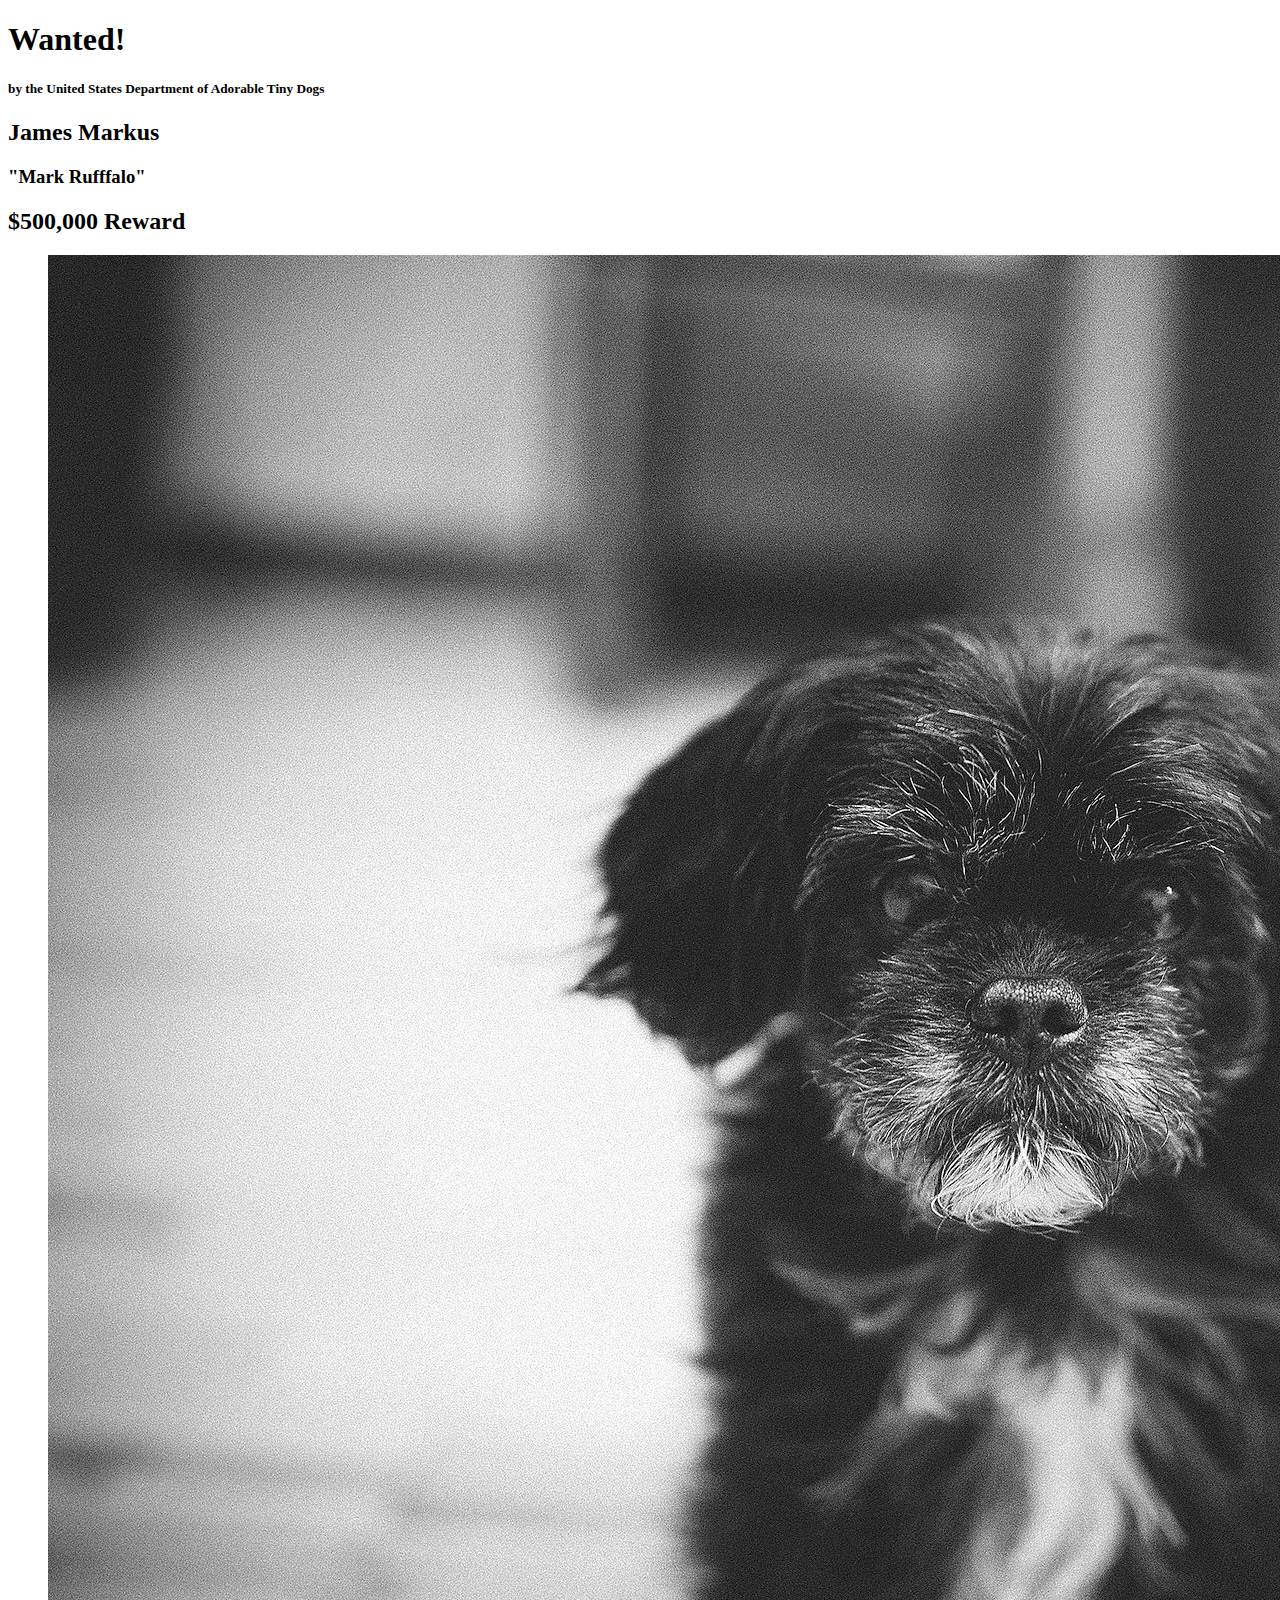
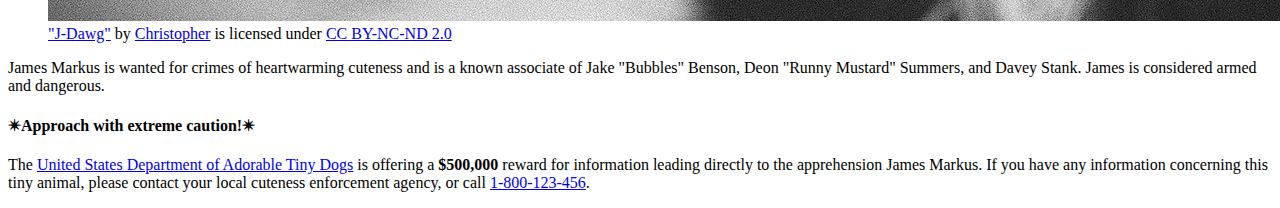
==== wanted-poster/index.html @ 11a3ee56 "Wanted Poster" ====
<!DOCTYPE html>
<html lang="en">
    <head>
        <meta charset="utf-8">
        <meta name="viewport" content="width=device-width, initial-scale=1.0">
        <meta name="author" content="John Durham">
        
<!-- Add the link element to tell the browser what file to use for style information. -->
        
        <title>Wanted | Jame Markus</title>
    </head>
    <body>
        <main>
            <header>
                <h1>Wanted!</h1>
                <h5>by the United States Department of Adorable Tiny Dogs</h5>
                <h2>James Markus</h2>
                <h3>"Mark Rufffalo"</h3>
            </header>
            <section>
                <h2>$500,000 Reward</h2>
                <figure>
                    <img src="images/j-dawg.jpg" alt="cute dog mug shot">
                    <figcaption>
                    <a href="https://www.flickr.com/photos/christopherf/12476805405/sizes/h/">"J-Dawg"</a> by 
                    <a href="https://www.flickr.com/photos/christopherf/">Christopher</a>
                    is licensed under <a href="https://creativecommons.org/licenses/by-sa/2.0/?ref=ccsearch&atype=html" style="margin-right: 5px;">CC BY-NC-ND 2.0</a>
                </figcaption>
                </figure>
                <p>
                    James Markus is wanted for crimes of heartwarming cuteness and is a known associate of Jake "Bubbles" Benson, Deon "Runny Mustard" Summers, and Davey Stank. James is considered armed and dangerous.
                </p>
            </section>
            <section>
               <h4><span>&#10036;</span>Approach with extreme caution!<span>&#10036;</span></h4>
            </section>
            <footer>
            <p>The <a href="https://www.usdatd.org">United States Department of Adorable Tiny Dogs</a> is offering a <strong>$500,000</strong> reward for information leading directly to the apprehension James Markus. If you have any information concerning this tiny animal, please contact your local cuteness enforcement agency, or call <a href="tel:1-800-123-456">1-800-123-456</a>.</p>
        </footer>
        </main>
    </body>
</html>
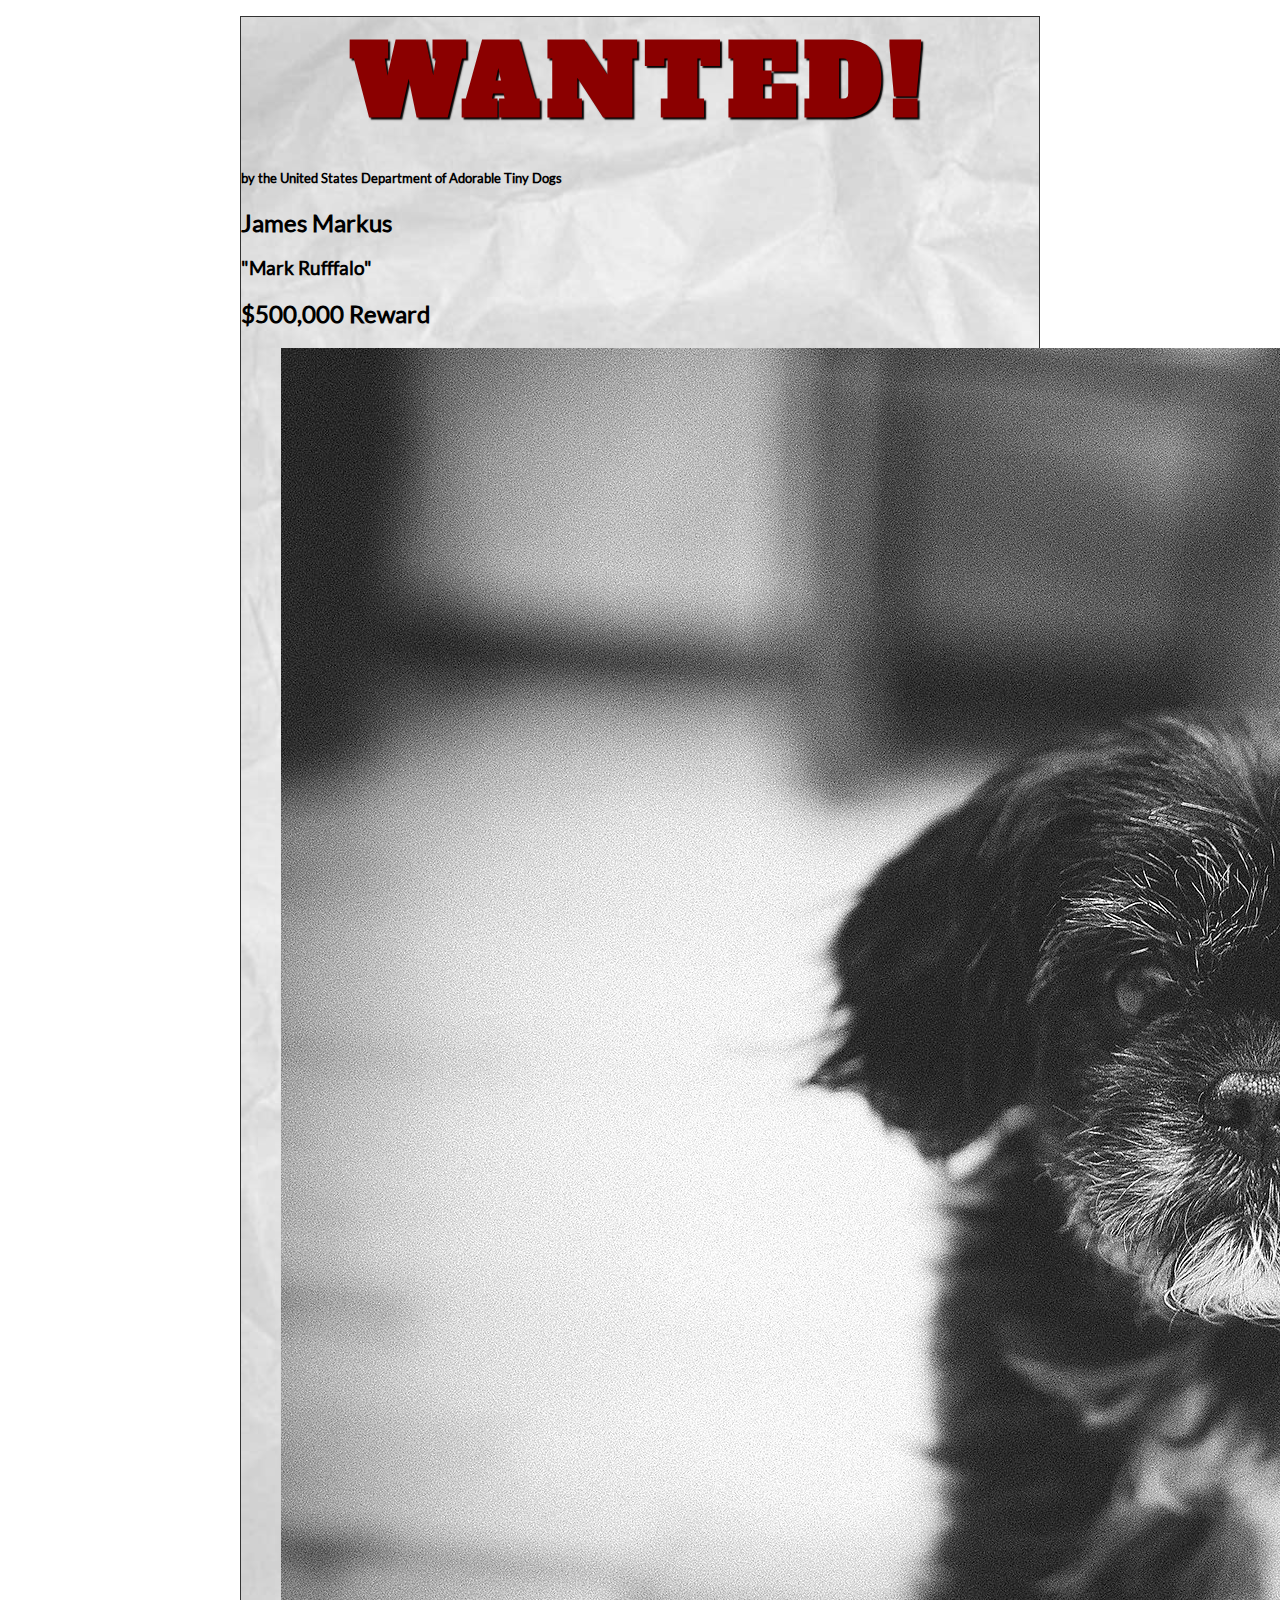
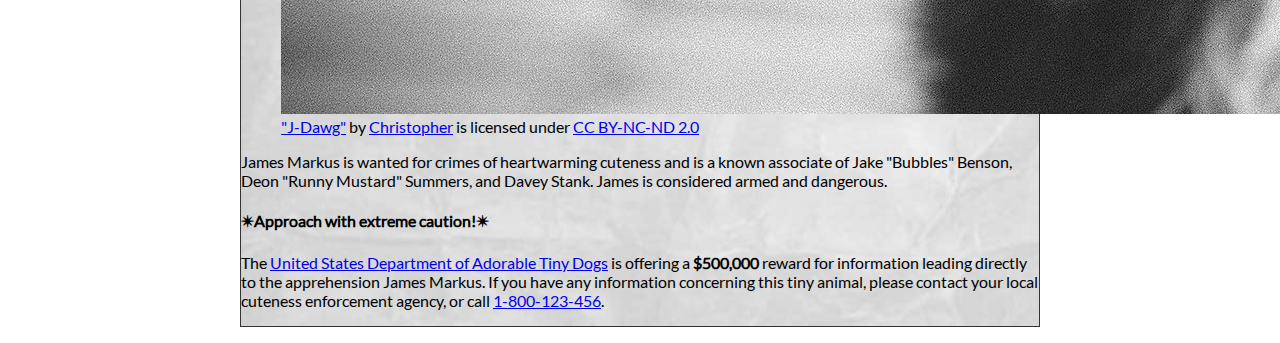
==== commit 799a25dd: "Update index.html" ====
--- a/wanted-poster/index.html
+++ b/wanted-poster/index.html
@@ -3,9 +3,9 @@
     <head>
         <meta charset="utf-8">
         <meta name="viewport" content="width=device-width, initial-scale=1.0">
-        <meta name="author" content="John Durham">
+        <meta name="author" content="Jeremy Banks">
         
-<!-- Add the link element to tell the browser what file to use for style information. -->
+<link rel="stylesheet" href="css/style.css">
         
         <title>Wanted | Jame Markus</title>
     </head>
@@ -24,7 +24,8 @@
                     <figcaption>
                     <a href="https://www.flickr.com/photos/christopherf/12476805405/sizes/h/">"J-Dawg"</a> by 
                     <a href="https://www.flickr.com/photos/christopherf/">Christopher</a>
-                    is licensed under <a href="https://creativecommons.org/licenses/by-sa/2.0/?ref=ccsearch&atype=html" style="margin-right: 5px;">CC BY-NC-ND 2.0</a>
+                    is licensed under <a href="https://creativecommons.org/licenses/by-sa/2.0/?ref=ccsearch&atype=html" 
+                    style="margin-right: 5px;">CC BY-NC-ND 2.0</a>
                 </figcaption>
                 </figure>
                 <p>
--- a/wanted-poster/css/style.css
+++ b/wanted-poster/css/style.css
@@ -0,0 +1,79 @@
+/* Imported Typeface Files */
+
+@font-face {
+    font-family:Lato;
+    src: url(../fonts/lato-regular.ttf);
+    font-style:normal;
+    font-weight:normal;
+}
+@font-face {
+
+    font-family:Alfa Slab One;
+    src: url(../fonts/alfa-slab-one-regular.ttf);
+    font-style:normal;
+    font-weight:normal;
+}
+
+
+/* Root */
+
+html {
+    font-size:16px;
+}
+
+
+/* Body & Main  */
+
+body {
+    font-family:Lato, Arial, sans-serif;
+    font-size:1rem;
+    padding:1rem;
+    min-width:39rem;
+    max-width:50rem;
+    margin:0 auto;
+}
+main {
+    background-color:#ddd;
+    background-image:url(../images/wrinkled-white-paper-background.jpg);
+    background-size:cover;
+    background-repeat: no-repeat;
+    border:1px solid #333;
+}
+
+/* ------ START WRITING YOUR CODE BELOW THIS LINE ------ */
+
+/* NO changes should be made to any of the code above. */
+
+/* The first heading style rule has been completed for you. Examine it carefully
+   to get an idea of some of the style properties you will need to use; then
+   complete the style code according to the instructions in Canvas. */
+
+/* NOTE: While you will be using some of the same CSS properties, the VALUES 
+   may need to be different in order to style the page correctly. */
+
+
+/* Headings  */
+
+h1 {
+    text-transform: uppercase;
+    font-size:6rem;
+    margin: 0;
+    letter-spacing: .5rem;
+    color:darkred;
+    text-shadow:.09375rem .09375rem .09375rem #000;
+    font-family:'Alfa Slab One', Garamond, serif;
+    text-align:center;
+}
+
+
+/* Section & Paragraph */
+
+
+
+/* Image & Figure */
+
+
+
+/* Footer */
+
+
